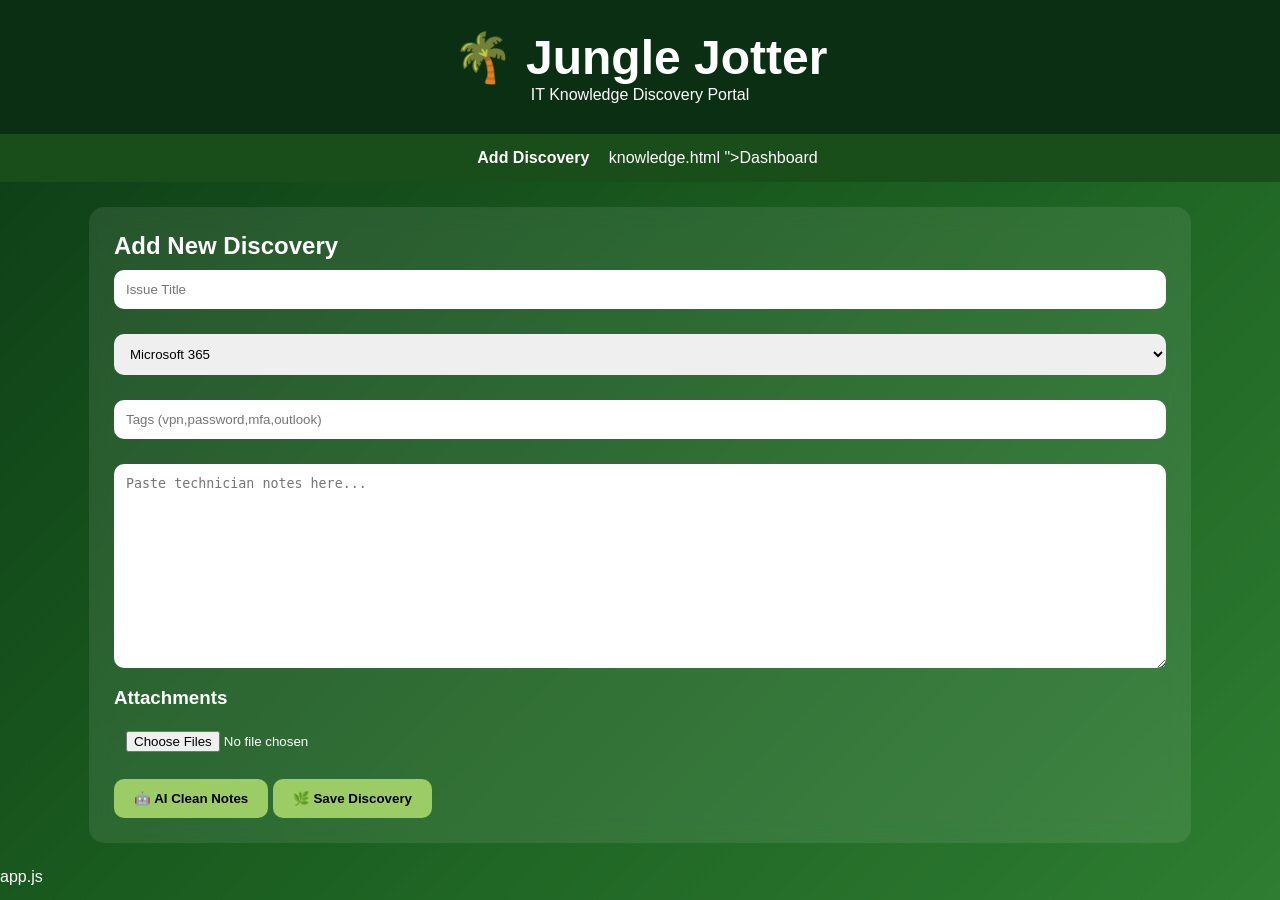
==== index.html @ ac19b365 "Refactor index.html for improved structure and clarity" ====
<!DOCTYPE html>
<html lang="en">
<head>
<meta charset="UTF-8">
<meta name="viewport" content="width=device-width, initial-scale=1.0">

<title>Jungle Jotter</title>

<link rel="stylesheet" href="styles.css">
</head>

<body>

<header>
    <h1>🌴 Jungle Jotter</h1>
    <p>IT Knowledge Discovery Portal</p>
</header>

<nav>
    <a href="index.html">Add Discovery</a>
    knowledge.html
    ">Dashboard</a>
</nav>

<div class="container">

    <div class="card">

        <h2>Add New Discovery</h2>

        <input
            id="title"
            type="text"
            placeholder="Issue Title">

        <select id="category">

            <option value="Microsoft 365">Microsoft 365</option>
            <option value="Outlook">Outlook</option>
            <option value="Teams">Microsoft Teams</option>
            <option value="OneDrive">OneDrive</option>
            <option value="SharePoint">SharePoint</option>
            <option value="Active Directory">Active Directory</option>
            <option value="Azure">Azure</option>
            <option value="VPN">VPN</option>
            <option value="Printer">Printer</option>
            <option value="Network">Network</option>
            <option value="Security">Security</option>
            <option value="Hardware">Hardware</option>
            <option value="Software">Software</option>
            <option value="Other">Other</option>

        </select>

        <input
            id="tags"
            type="text"
            placeholder="Tags (vpn,password,mfa,outlook)">

        <textarea
            id="notes"
            rows="12"
            placeholder="Paste technician notes here..."></textarea>

        <h3>Attachments</h3>

        <input
            type="file"
            id="files"
            multiple
            accept=".pdf,.doc,.docx,.txt,.xlsx,.one,.png,.jpg,.jpeg">

        <div class="button-row">

            <button onclick="cleanNotes()">
                🤖 AI Clean Notes
            </button>

            <button onclick="saveDiscovery()">
                🌿 Save Discovery
            </button>

        </div>

        <div id="aiOutput"></div>

    </div>

</div>

app.js

</body>
</html>
---- styles.css ----
*{
margin:0;
padding:0;
box-sizing:border-box;
}

body{

font-family:Segoe UI,sans-serif;

background:
linear-gradient(
135deg,
#0d3b16,
#1b5e20,
#2e7d32
);

color:white;
min-height:100vh;
}

header{

text-align:center;
padding:30px;
background:#0b2f12;
box-shadow:0 0 15px black;
}

header h1{
font-size:3rem;
}

nav{

text-align:center;
padding:15px;
background:#194d19;
}

nav a{

color:white;
text-decoration:none;
margin:15px;
font-weight:bold;
}

nav a:hover{
color:#c7ff9e;
}

.container{

width:90%;
max-width:1200px;
margin:auto;
padding:25px;
}

.card{

background:rgba(255,255,255,.09);

padding:25px;

border-radius:15px;

backdrop-filter:blur(10px);
}

input,
select,
textarea{

width:100%;

padding:12px;

margin-top:10px;
margin-bottom:15px;

border:none;
border-radius:10px;
}

button{

background:#9ccc65;

border:none;
padding:12px 20px;

border-radius:10px;

cursor:pointer;
font-weight:bold;
}

button:hover{
transform:scale(1.03);
}

.buttons{

display:flex;
gap:10px;
}

.discovery{

margin-top:15px;

padding:15px;

border-left:5px solid #9ccc65;

background:rgba(255,255,255,.08);

border-radius:10px;
}

.ai-card{

margin-top:20px;

background:#14361b;

padding:20px;
border-radius:10px;
}

.dashboard-grid{

display:grid;
grid-template-columns:
repeat(auto-fit,minmax(250px,1fr));

gap:20px;
}

.stat-card{

background:rgba(255,255,255,.1);

padding:25px;

border-radius:15px;

text-align:center;
}
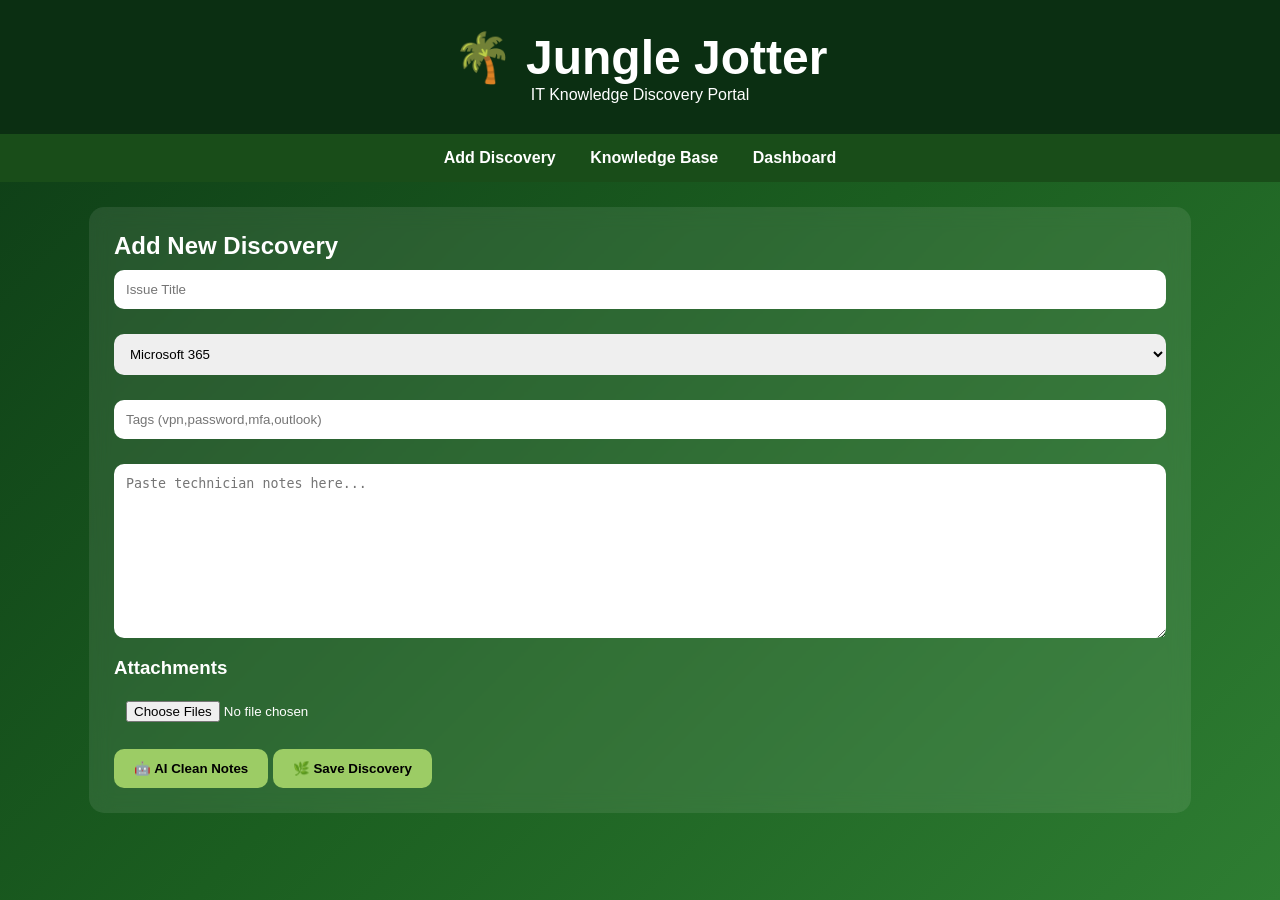
==== commit bdb99f96: "Update index.html" ====
--- a/index.html
+++ b/index.html
@@ -1,14 +1,11 @@
 <!DOCTYPE html>
 <html lang="en">
 <head>
-<meta charset="UTF-8">
-<meta name="viewport" content="width=device-width, initial-scale=1.0">
-
-<title>Jungle Jotter</title>
-
-<link rel="stylesheet" href="styles.css">
+    <meta charset="UTF-8">
+    <meta name="viewport" content="width=device-width, initial-scale=1.0">
+    <title>Jungle Jotter - Add Discovery</title>
+    <link rel="stylesheet" href="styles.css">
 </head>
-
 <body>
 
 <header>
@@ -18,8 +15,8 @@
 
 <nav>
     <a href="index.html">Add Discovery</a>
-    knowledge.html
-    ">Dashboard</a>
+    <a href="knowledge.html">Knowledge Base</a>
+    <a href="dashboard.html">Dashboard</a>
 </nav>
 
 <div class="container">
@@ -28,38 +25,29 @@
 
         <h2>Add New Discovery</h2>
 
-        <input
-            id="title"
-            type="text"
-            placeholder="Issue Title">
+        <input id="title" type="text" placeholder="Issue Title">
 
         <select id="category">
-
-            <option value="Microsoft 365">Microsoft 365</option>
-            <option value="Outlook">Outlook</option>
-            <option value="Teams">Microsoft Teams</option>
-            <option value="OneDrive">OneDrive</option>
-            <option value="SharePoint">SharePoint</option>
-            <option value="Active Directory">Active Directory</option>
-            <option value="Azure">Azure</option>
-            <option value="VPN">VPN</option>
-            <option value="Printer">Printer</option>
-            <option value="Network">Network</option>
-            <option value="Security">Security</option>
-            <option value="Hardware">Hardware</option>
-            <option value="Software">Software</option>
-            <option value="Other">Other</option>
-
+            <option>Microsoft 365</option>
+            <option>Outlook</option>
+            <option>Teams</option>
+            <option>OneDrive</option>
+            <option>SharePoint</option>
+            <option>Active Directory</option>
+            <option>VPN</option>
+            <option>Printer</option>
+            <option>Network</option>
+            <option>Security</option>
+            <option>Hardware</option>
+            <option>Software</option>
+            <option>Other</option>
         </select>
 
-        <input
-            id="tags"
-            type="text"
-            placeholder="Tags (vpn,password,mfa,outlook)">
+        <input id="tags" type="text" placeholder="Tags (vpn,password,mfa,outlook)">
 
         <textarea
             id="notes"
-            rows="12"
+            rows="10"
             placeholder="Paste technician notes here..."></textarea>
 
         <h3>Attachments</h3>
@@ -71,7 +59,6 @@
             accept=".pdf,.doc,.docx,.txt,.xlsx,.one,.png,.jpg,.jpeg">
 
         <div class="button-row">
-
             <button onclick="cleanNotes()">
                 🤖 AI Clean Notes
             </button>
@@ -79,7 +66,6 @@
             <button onclick="saveDiscovery()">
                 🌿 Save Discovery
             </button>
-
         </div>
 
         <div id="aiOutput"></div>
@@ -88,7 +74,7 @@
 
 </div>
 
-app.js
+<script src="app.js"></script>
 
 </body>
 </html>
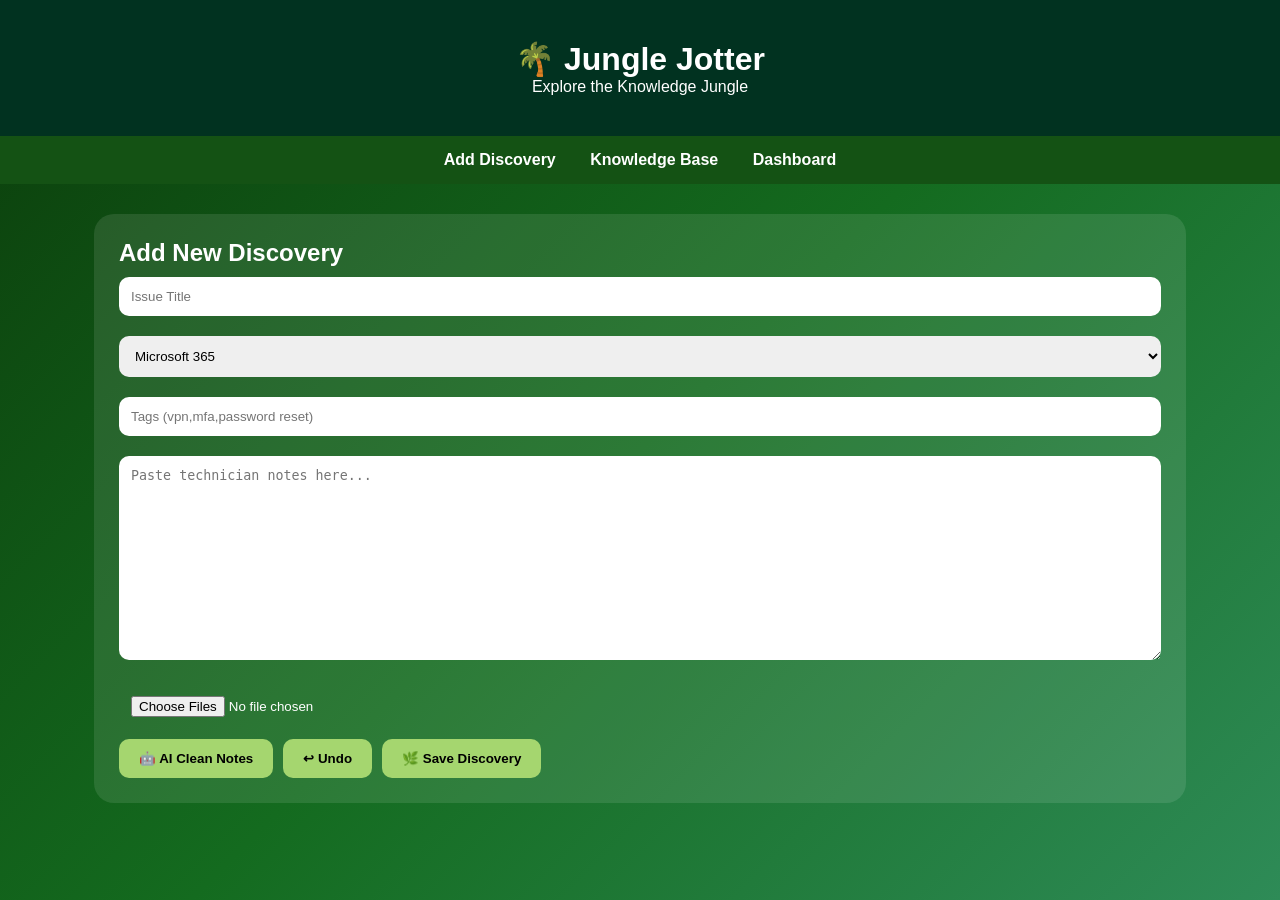
==== commit 6f8dca01: "Update index.html" ====
--- a/index.html
+++ b/index.html
@@ -1,18 +1,18 @@
 <!DOCTYPE html>
 <html lang="en">
 <head>
-    <meta charset="UTF-8">
-    <meta name="viewport" content="width=device-width, initial-scale=1.0">
-    <title>Jungle Jotter - Add Discovery</title>
-    <link rel="stylesheet" href="styles.css">
+<meta charset="UTF-8">
+<meta name="viewport" content="width=device-width, initial-scale=1.0">
+<title>Jungle Jotter</title>
+<link rel="stylesheet" href="styles.css">
 </head>
+
 <body>
 
 <header>
     <h1>🌴 Jungle Jotter</h1>
-    <p>IT Knowledge Discovery Portal</p>
+    <p>Explore the Knowledge Jungle</p>
 </header>
-
 <nav>
     <a href="index.html">Add Discovery</a>
     <a href="knowledge.html">Knowledge Base</a>
@@ -25,7 +25,7 @@
 
         <h2>Add New Discovery</h2>
 
-        <input id="title" type="text" placeholder="Issue Title">
+        <input id="title" placeholder="Issue Title">
 
         <select id="category">
             <option>Microsoft 365</option>
@@ -35,40 +35,41 @@
             <option>SharePoint</option>
             <option>Active Directory</option>
             <option>VPN</option>
+            <option>Network</option>
             <option>Printer</option>
-            <option>Network</option>
             <option>Security</option>
             <option>Hardware</option>
             <option>Software</option>
             <option>Other</option>
         </select>
 
-        <input id="tags" type="text" placeholder="Tags (vpn,password,mfa,outlook)">
+        <input id="tags" placeholder="Tags (vpn,mfa,password reset)">
 
         <textarea
             id="notes"
-            rows="10"
+            rows="12"
             placeholder="Paste technician notes here..."></textarea>
-
-        <h3>Attachments</h3>
 
         <input
             type="file"
             id="files"
-            multiple
-            accept=".pdf,.doc,.docx,.txt,.xlsx,.one,.png,.jpg,.jpeg">
+            multiple>
 
         <div class="button-row">
+
             <button onclick="cleanNotes()">
                 🤖 AI Clean Notes
+            </button>
+
+            <button onclick="undoCleanNotes()">
+                ↩ Undo
             </button>
 
             <button onclick="saveDiscovery()">
                 🌿 Save Discovery
             </button>
+
         </div>
-
-        <div id="aiOutput"></div>
 
     </div>
 
--- a/styles.css
+++ b/styles.css
@@ -1,152 +1,110 @@
 *{
-margin:0;
-padding:0;
-box-sizing:border-box;
+    margin:0;
+    padding:0;
+    box-sizing:border-box;
 }
 
 body{
-
-font-family:Segoe UI,sans-serif;
-
-background:
-linear-gradient(
-135deg,
-#0d3b16,
-#1b5e20,
-#2e7d32
-);
-
-color:white;
-min-height:100vh;
+    font-family:Segoe UI,sans-serif;
+    background:linear-gradient(
+        135deg,
+        #0b3d0b,
+        #146b1f,
+        #2e8b57
+    );
+    color:white;
+    min-height:100vh;
 }
 
 header{
-
-text-align:center;
-padding:30px;
-background:#0b2f12;
-box-shadow:0 0 15px black;
-}
-
-header h1{
-font-size:3rem;
+    text-align:center;
+    padding:40px;
+    background:#013220;
 }
 
 nav{
-
-text-align:center;
-padding:15px;
-background:#194d19;
+    background:#145214;
+    text-align:center;
+    padding:15px;
 }
 
 nav a{
-
-color:white;
-text-decoration:none;
-margin:15px;
-font-weight:bold;
+    color:white;
+    text-decoration:none;
+    margin:0 15px;
+    font-weight:bold;
 }
 
 nav a:hover{
-color:#c7ff9e;
+    color:#b9ff9f;
 }
 
 .container{
-
-width:90%;
-max-width:1200px;
-margin:auto;
-padding:25px;
+    width:90%;
+    max-width:1200px;
+    margin:auto;
+    padding:30px;
 }
 
 .card{
-
-background:rgba(255,255,255,.09);
-
-padding:25px;
-
-border-radius:15px;
-
-backdrop-filter:blur(10px);
+    background:rgba(255,255,255,.1);
+    padding:25px;
+    border-radius:20px;
 }
 
 input,
 select,
 textarea{
+    width:100%;
+    padding:12px;
+    margin:10px 0;
+    border:none;
+    border-radius:10px;
+}
 
-width:100%;
-
-padding:12px;
-
-margin-top:10px;
-margin-bottom:15px;
-
-border:none;
-border-radius:10px;
+.button-row{
+    display:flex;
+    gap:10px;
+    flex-wrap:wrap;
 }
 
 button{
-
-background:#9ccc65;
-
-border:none;
-padding:12px 20px;
-
-border-radius:10px;
-
-cursor:pointer;
-font-weight:bold;
+    background:#a5d66f;
+    border:none;
+    padding:12px 20px;
+    border-radius:10px;
+    cursor:pointer;
+    font-weight:bold;
 }
 
 button:hover{
-transform:scale(1.03);
+    background:#c9ff89;
 }
 
-.buttons{
-
-display:flex;
-gap:10px;
+.ai-card{
+    margin-top:20px;
+    background:#163816;
+    padding:20px;
+    border-radius:10px;
 }
 
 .discovery{
-
-margin-top:15px;
-
-padding:15px;
-
-border-left:5px solid #9ccc65;
-
-background:rgba(255,255,255,.08);
-
-border-radius:10px;
-}
-
-.ai-card{
-
-margin-top:20px;
-
-background:#14361b;
-
-padding:20px;
-border-radius:10px;
+    margin-top:20px;
+    background:rgba(255,255,255,.1);
+    border-left:5px solid #a5d66f;
+    padding:20px;
+    border-radius:10px;
 }
 
 .dashboard-grid{
-
-display:grid;
-grid-template-columns:
-repeat(auto-fit,minmax(250px,1fr));
-
-gap:20px;
+    display:grid;
+    grid-template-columns:repeat(auto-fit,minmax(250px,1fr));
+    gap:20px;
 }
 
 .stat-card{
-
-background:rgba(255,255,255,.1);
-
-padding:25px;
-
-border-radius:15px;
-
-text-align:center;
+    background:rgba(255,255,255,.1);
+    padding:25px;
+    border-radius:15px;
+    text-align:center;
 }
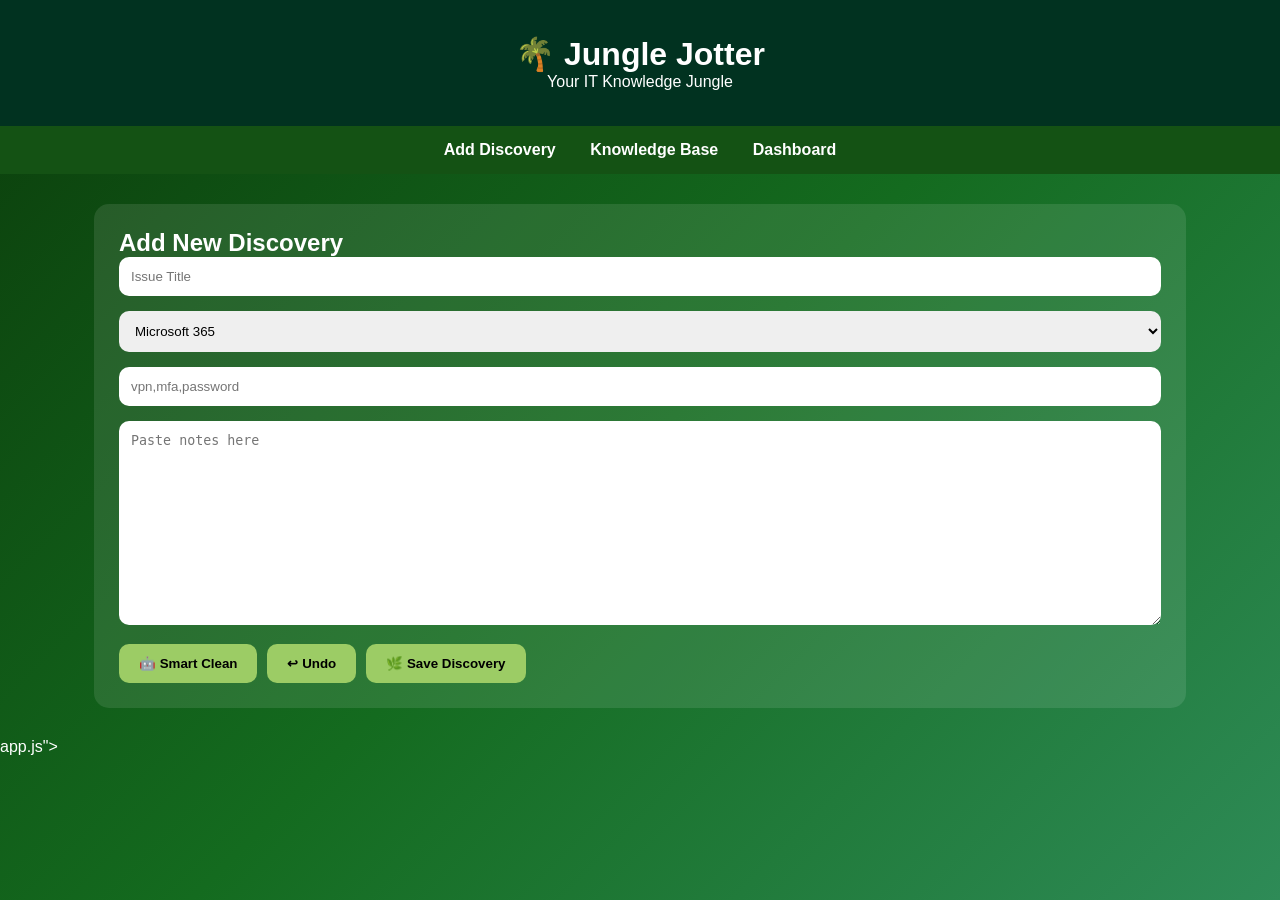
==== commit 3947dab3: "Update index.html" ====
--- a/index.html
+++ b/index.html
@@ -1,81 +1,96 @@
 <!DOCTYPE html>
-<html lang="en">
+<html>
+
 <head>
+
 <meta charset="UTF-8">
-<meta name="viewport" content="width=device-width, initial-scale=1.0">
+
 <title>Jungle Jotter</title>
-<link rel="stylesheet" href="styles.css">
+
+<link rel="stylesheet"
+href="styles.css">
+
 </head>
 
 <body>
 
 <header>
-    <h1>🌴 Jungle Jotter</h1>
-    <p>Explore the Knowledge Jungle</p>
+
+<h1>🌴 Jungle Jotter</h1>
+
+<p>Your IT Knowledge Jungle</p>
+
 </header>
+
 <nav>
-    <a href="index.html">Add Discovery</a>
-    <a href="knowledge.html">Knowledge Base</a>
-    <a href="dashboard.html">Dashboard</a>
+
+<a href="index.html">Add Discovery</a>
+
+<a href="knowledge.html">Knowledge Base</a>
+
+<a href="dashboard.html">Dashboard</a>
+
 </nav>
 
 <div class="container">
 
-    <div class="card">
+<div class="card">
 
-        <h2>Add New Discovery</h2>
+<h2>Add New Discovery</h2>
 
-        <input id="title" placeholder="Issue Title">
+<input
+id="title"
+placeholder="Issue Title">
 
-        <select id="category">
-            <option>Microsoft 365</option>
-            <option>Outlook</option>
-            <option>Teams</option>
-            <option>OneDrive</option>
-            <option>SharePoint</option>
-            <option>Active Directory</option>
-            <option>VPN</option>
-            <option>Network</option>
-            <option>Printer</option>
-            <option>Security</option>
-            <option>Hardware</option>
-            <option>Software</option>
-            <option>Other</option>
-        </select>
+<select id="category">
 
-        <input id="tags" placeholder="Tags (vpn,mfa,password reset)">
+<option>Microsoft 365</option>
+<option>Outlook</option>
+<option>Teams</option>
+<option>OneDrive</option>
+<option>SharePoint</option>
+<option>Active Directory</option>
+<option>VPN</option>
+<option>Network</option>
+<option>Printer</option>
+<option>Security</option>
+<option>Hardware</option>
+<option>Software</option>
+<option>Other</option>
 
-        <textarea
-            id="notes"
-            rows="12"
-            placeholder="Paste technician notes here..."></textarea>
+</select>
 
-        <input
-            type="file"
-            id="files"
-            multiple>
+<input
+id="tags"
+placeholder="vpn,mfa,password">
 
-        <div class="button-row">
+<textarea
+id="notes"
+rows="12"
+placeholder="Paste notes here"></textarea>
 
-            <button onclick="cleanNotes()">
-                🤖 AI Clean Notes
-            </button>
+<div class="button-row">
 
-            <button onclick="undoCleanNotes()">
-                ↩ Undo
-            </button>
+<button onclick="cleanNotes()">
+🤖 Smart Clean
+</button>
 
-            <button onclick="saveDiscovery()">
-                🌿 Save Discovery
-            </button>
+<button onclick="undoCleanNotes()">
+↩ Undo
+</button>
 
-        </div>
-
-    </div>
+<button onclick="saveDiscovery()">
+🌿 Save Discovery
+</button>
 
 </div>
 
-<script src="app.js"></script>
+</div>
+
+</div>
+
+app.js"></script>
 
 </body>
+
 </html>
--- a/styles.css
+++ b/styles.css
@@ -1,110 +1,115 @@
 *{
-    margin:0;
-    padding:0;
-    box-sizing:border-box;
+margin:0;
+padding:0;
+box-sizing:border-box;
 }
 
 body{
-    font-family:Segoe UI,sans-serif;
-    background:linear-gradient(
-        135deg,
-        #0b3d0b,
-        #146b1f,
-        #2e8b57
-    );
-    color:white;
-    min-height:100vh;
+font-family:Segoe UI,sans-serif;
+
+background:
+linear-gradient(
+135deg,
+#0b3d0b,
+#146b1f,
+#2e8b57
+);
+
+color:white;
+min-height:100vh;
 }
 
 header{
-    text-align:center;
-    padding:40px;
-    background:#013220;
+text-align:center;
+padding:35px;
+background:#013220;
 }
 
 nav{
-    background:#145214;
-    text-align:center;
-    padding:15px;
+background:#145214;
+padding:15px;
+text-align:center;
 }
 
 nav a{
-    color:white;
-    text-decoration:none;
-    margin:0 15px;
-    font-weight:bold;
+color:white;
+text-decoration:none;
+margin:15px;
+font-weight:bold;
 }
 
 nav a:hover{
-    color:#b9ff9f;
+color:#c4ff90;
 }
 
 .container{
-    width:90%;
-    max-width:1200px;
-    margin:auto;
-    padding:30px;
+width:90%;
+max-width:1200px;
+margin:auto;
+padding:30px;
 }
 
 .card{
-    background:rgba(255,255,255,.1);
-    padding:25px;
-    border-radius:20px;
+background:rgba(255,255,255,.1);
+padding:25px;
+border-radius:15px;
 }
 
 input,
 select,
 textarea{
-    width:100%;
-    padding:12px;
-    margin:10px 0;
-    border:none;
-    border-radius:10px;
+width:100%;
+padding:12px;
+margin-bottom:15px;
+border:none;
+border-radius:10px;
 }
 
 .button-row{
-    display:flex;
-    gap:10px;
-    flex-wrap:wrap;
+display:flex;
+gap:10px;
+flex-wrap:wrap;
 }
 
 button{
-    background:#a5d66f;
-    border:none;
-    padding:12px 20px;
-    border-radius:10px;
-    cursor:pointer;
-    font-weight:bold;
+background:#9ccc65;
+border:none;
+padding:12px 20px;
+border-radius:10px;
+font-weight:bold;
+cursor:pointer;
 }
 
 button:hover{
-    background:#c9ff89;
-}
-
-.ai-card{
-    margin-top:20px;
-    background:#163816;
-    padding:20px;
-    border-radius:10px;
+background:#bcf57d;
 }
 
 .discovery{
-    margin-top:20px;
-    background:rgba(255,255,255,.1);
-    border-left:5px solid #a5d66f;
-    padding:20px;
-    border-radius:10px;
+margin-top:15px;
+padding:20px;
+background:rgba(255,255,255,.1);
+border-left:5px solid #9ccc65;
+border-radius:10px;
+}
+
+.ticket-details{
+display:none;
+margin-top:15px;
+padding:15px;
+background:#133813;
+border-radius:10px;
 }
 
 .dashboard-grid{
-    display:grid;
-    grid-template-columns:repeat(auto-fit,minmax(250px,1fr));
-    gap:20px;
+display:grid;
+grid-template-columns:
+repeat(auto-fit,minmax(250px,1fr));
+gap:20px;
 }
 
 .stat-card{
-    background:rgba(255,255,255,.1);
-    padding:25px;
-    border-radius:15px;
-    text-align:center;
+background:rgba(255,255,255,.1);
+padding:25px;
+border-radius:15px;
+text-align:center;
 }
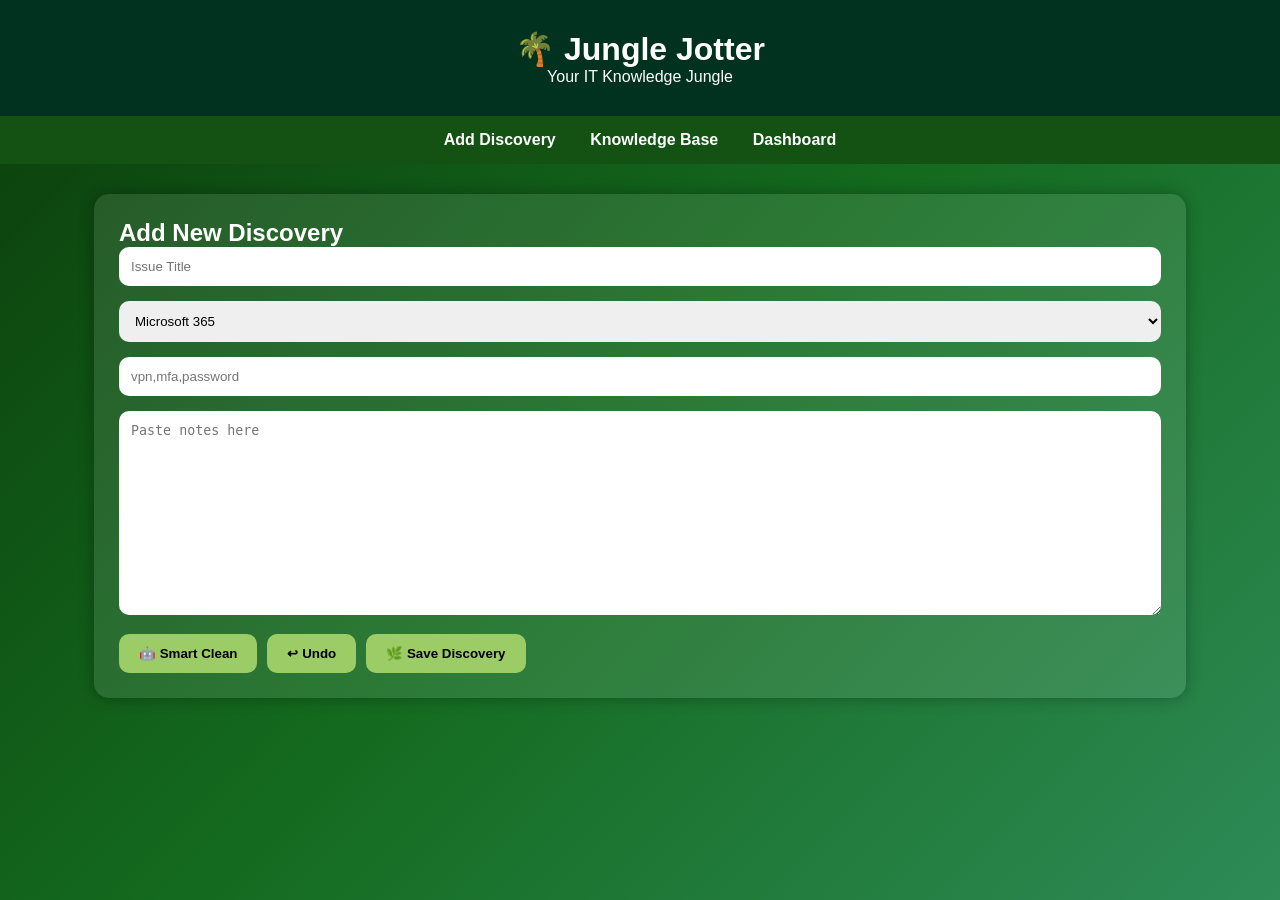
==== commit ceedfa0c: "Update index.html" ====
--- a/index.html
+++ b/index.html
@@ -1,35 +1,22 @@
 <!DOCTYPE html>
 <html>
-
 <head>
-
 <meta charset="UTF-8">
-
 <title>Jungle Jotter</title>
-
-<link rel="stylesheet"
-href="styles.css">
-
+<link rel="stylesheet" href="styles.css">
 </head>
 
 <body>
 
 <header>
-
 <h1>🌴 Jungle Jotter</h1>
-
 <p>Your IT Knowledge Jungle</p>
-
 </header>
 
 <nav>
-
 <a href="index.html">Add Discovery</a>
-
 <a href="knowledge.html">Knowledge Base</a>
-
 <a href="dashboard.html">Dashboard</a>
-
 </nav>
 
 <div class="container">
@@ -38,12 +25,9 @@
 
 <h2>Add New Discovery</h2>
 
-<input
-id="title"
-placeholder="Issue Title">
+<input id="title" placeholder="Issue Title">
 
 <select id="category">
-
 <option>Microsoft 365</option>
 <option>Outlook</option>
 <option>Teams</option>
@@ -57,12 +41,9 @@
 <option>Hardware</option>
 <option>Software</option>
 <option>Other</option>
-
 </select>
 
-<input
-id="tags"
-placeholder="vpn,mfa,password">
+<input id="tags" placeholder="vpn,mfa,password">
 
 <textarea
 id="notes"
@@ -89,8 +70,7 @@
 
 </div>
 
-app.js"></script>
+<script src="app.js"></script>
 
 </body>
-
 </html>
--- a/styles.css
+++ b/styles.css
@@ -6,23 +6,20 @@
 
 body{
 font-family:Segoe UI,sans-serif;
-
-background:
-linear-gradient(
+background:linear-gradient(
 135deg,
 #0b3d0b,
 #146b1f,
 #2e8b57
 );
-
 color:white;
 min-height:100vh;
 }
 
 header{
+background:#013220;
+padding:30px;
 text-align:center;
-padding:35px;
-background:#013220;
 }
 
 nav{
@@ -53,6 +50,7 @@
 background:rgba(255,255,255,.1);
 padding:25px;
 border-radius:15px;
+box-shadow:0 0 15px rgba(0,0,0,.3);
 }
 
 input,
@@ -60,9 +58,9 @@
 textarea{
 width:100%;
 padding:12px;
-margin-bottom:15px;
 border:none;
 border-radius:10px;
+margin-bottom:15px;
 }
 
 .button-row{
@@ -76,8 +74,8 @@
 border:none;
 padding:12px 20px;
 border-radius:10px;
+cursor:pointer;
 font-weight:bold;
-cursor:pointer;
 }
 
 button:hover{
@@ -85,19 +83,21 @@
 }
 
 .discovery{
-margin-top:15px;
+margin-top:20px;
 padding:20px;
 background:rgba(255,255,255,.1);
 border-left:5px solid #9ccc65;
 border-radius:10px;
 }
 
-.ticket-details{
-display:none;
-margin-top:15px;
-padding:15px;
-background:#133813;
-border-radius:10px;
+.discovery h2{
+margin-bottom:10px;
+color:#c4ff90;
+}
+
+.discovery button{
+margin-right:10px;
+margin-top:10px;
 }
 
 .dashboard-grid{
@@ -113,3 +113,16 @@
 border-radius:15px;
 text-align:center;
 }
+
+.stat-card h2{
+font-size:2rem;
+}
+
+pre{
+white-space:pre-wrap;
+line-height:1.5;
+}
+
+hr{
+margin:20px 0;
+}
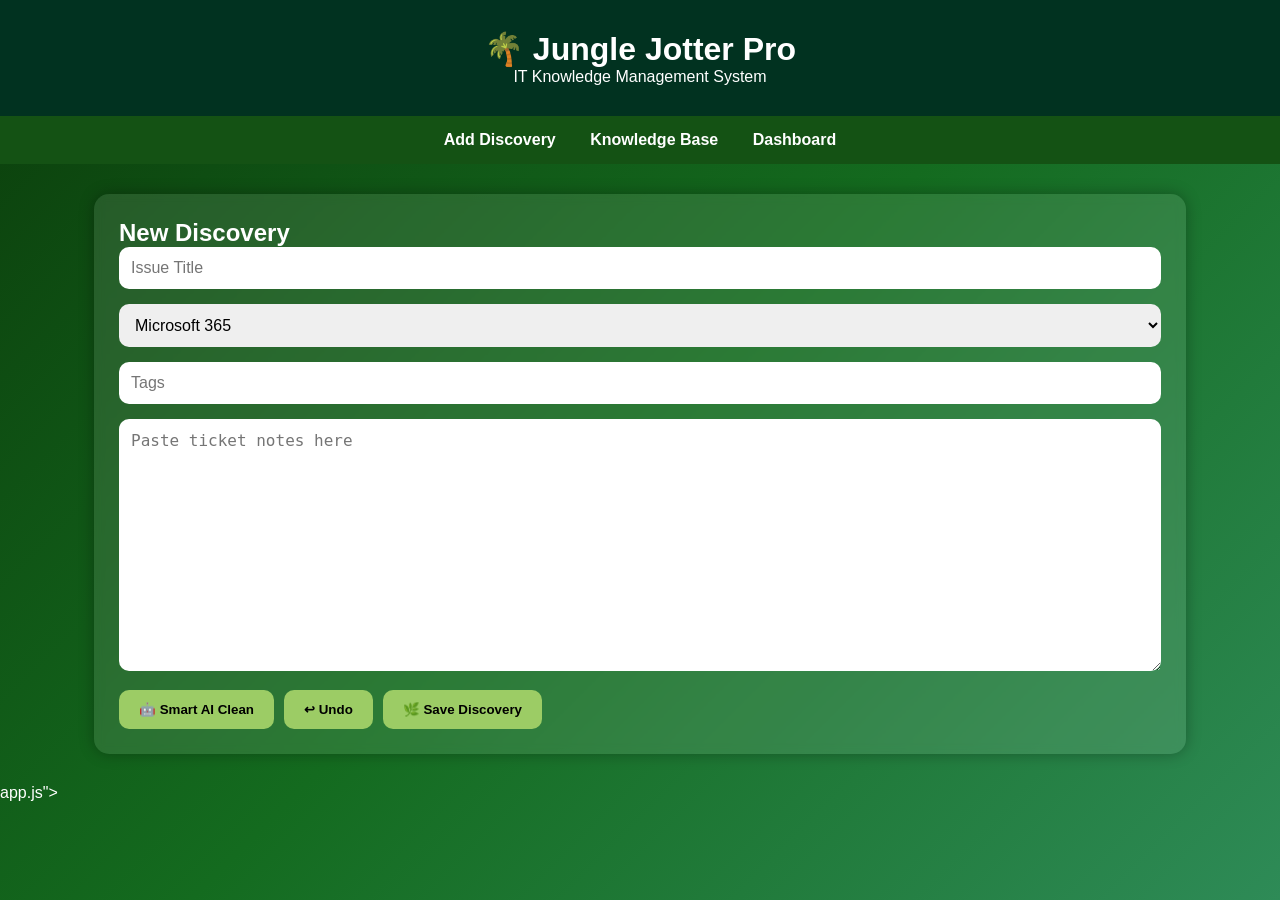
==== commit 81d94f04: "Update index.html for Jungle Jotter Pro" ====
--- a/index.html
+++ b/index.html
@@ -1,76 +1,111 @@
 <!DOCTYPE html>
-<html>
+<html lang="en">
+
 <head>
-<meta charset="UTF-8">
-<title>Jungle Jotter</title>
-<link rel="stylesheet" href="styles.css">
+
+    <meta charset="UTF-8">
+
+    <meta
+        name="viewport"
+        content="width=device-width, initial-scale=1.0">
+
+    <title>Jungle Jotter Pro</title>
+
+    <link
+        rel="stylesheet"
+        href="styles.css">
+
 </head>
 
 <body>
 
-<header>
-<h1>🌴 Jungle Jotter</h1>
-<p>Your IT Knowledge Jungle</p>
-</header>
+    <header>
 
-<nav>
-<a href="index.html">Add Discovery</a>
-<a href="knowledge.html">Knowledge Base</a>
-<a href="dashboard.html">Dashboard</a>
-</nav>
+        <h1>🌴 Jungle Jotter Pro</h1>
 
-<div class="container">
+        <p>
+            IT Knowledge Management System
+        </p>
 
-<div class="card">
+    </header>
 
-<h2>Add New Discovery</h2>
+    <nav>
 
-<input id="title" placeholder="Issue Title">
+        <a href="index.html">
+            Add Discovery
+        </a>
 
-<select id="category">
-<option>Microsoft 365</option>
-<option>Outlook</option>
-<option>Teams</option>
-<option>OneDrive</option>
-<option>SharePoint</option>
-<option>Active Directory</option>
-<option>VPN</option>
-<option>Network</option>
-<option>Printer</option>
-<option>Security</option>
-<option>Hardware</option>
-<option>Software</option>
-<option>Other</option>
-</select>
+        <a href="knowledge.html">
+            Knowledge Base
+        </a>
 
-<input id="tags" placeholder="vpn,mfa,password">
+        <a href="dashboard.html">
+            Dashboard
+        </a>
 
-<textarea
-id="notes"
-rows="12"
-placeholder="Paste notes here"></textarea>
+    </nav>
 
-<div class="button-row">
+    <div class="container">
 
-<button onclick="cleanNotes()">
-🤖 Smart Clean
-</button>
+        <div class="card">
 
-<button onclick="undoCleanNotes()">
-↩ Undo
-</button>
+            <h2>
+                New Discovery
+            </h2>
 
-<button onclick="saveDiscovery()">
-🌿 Save Discovery
-</button>
+            <input
+                id="title"
+                placeholder="Issue Title">
 
-</div>
+            <select id="category">
 
-</div>
+                <option>Microsoft 365</option>
+                <option>Outlook</option>
+                <option>Teams</option>
+                <option>OneDrive</option>
+                <option>SharePoint</option>
+                <option>Active Directory</option>
+                <option>VPN</option>
+                <option>Network</option>
+                <option>Security</option>
+                <option>Printer</option>
+                <option>Hardware</option>
+                <option>Software</option>
+                <option>Other</option>
 
-</div>
+            </select>
 
-<script src="app.js"></script>
+            <input
+                id="tags"
+                placeholder="Tags">
+
+            <textarea
+                id="notes"
+                rows="12"
+                placeholder="Paste ticket notes here"></textarea>
+
+            <div class="button-row">
+
+                <button onclick="smartClean()">
+                    🤖 Smart AI Clean
+                </button>
+
+                <button onclick="undoSmartClean()">
+                    ↩ Undo
+                </button>
+
+                <button onclick="saveDiscovery()">
+                    🌿 Save Discovery
+                </button>
+
+            </div>
+
+        </div>
+
+    </div>
+
+    app.js"></script>
 
 </body>
+
 </html>
--- a/styles.css
+++ b/styles.css
@@ -50,6 +50,7 @@
 background:rgba(255,255,255,.1);
 padding:25px;
 border-radius:15px;
+backdrop-filter:blur(5px);
 box-shadow:0 0 15px rgba(0,0,0,.3);
 }
 
@@ -61,6 +62,7 @@
 border:none;
 border-radius:10px;
 margin-bottom:15px;
+font-size:1rem;
 }
 
 .button-row{
@@ -90,9 +92,10 @@
 border-radius:10px;
 }
 
-.discovery h2{
+.discovery h2,
+.discovery h3{
+color:#c4ff90;
 margin-bottom:10px;
-color:#c4ff90;
 }
 
 .discovery button{
@@ -116,13 +119,16 @@
 
 .stat-card h2{
 font-size:2rem;
+margin-bottom:10px;
 }
 
 pre{
 white-space:pre-wrap;
-line-height:1.5;
+line-height:1.6;
 }
 
 hr{
 margin:20px 0;
+border:none;
+border-top:1px solid rgba(255,255,255,.3);
 }
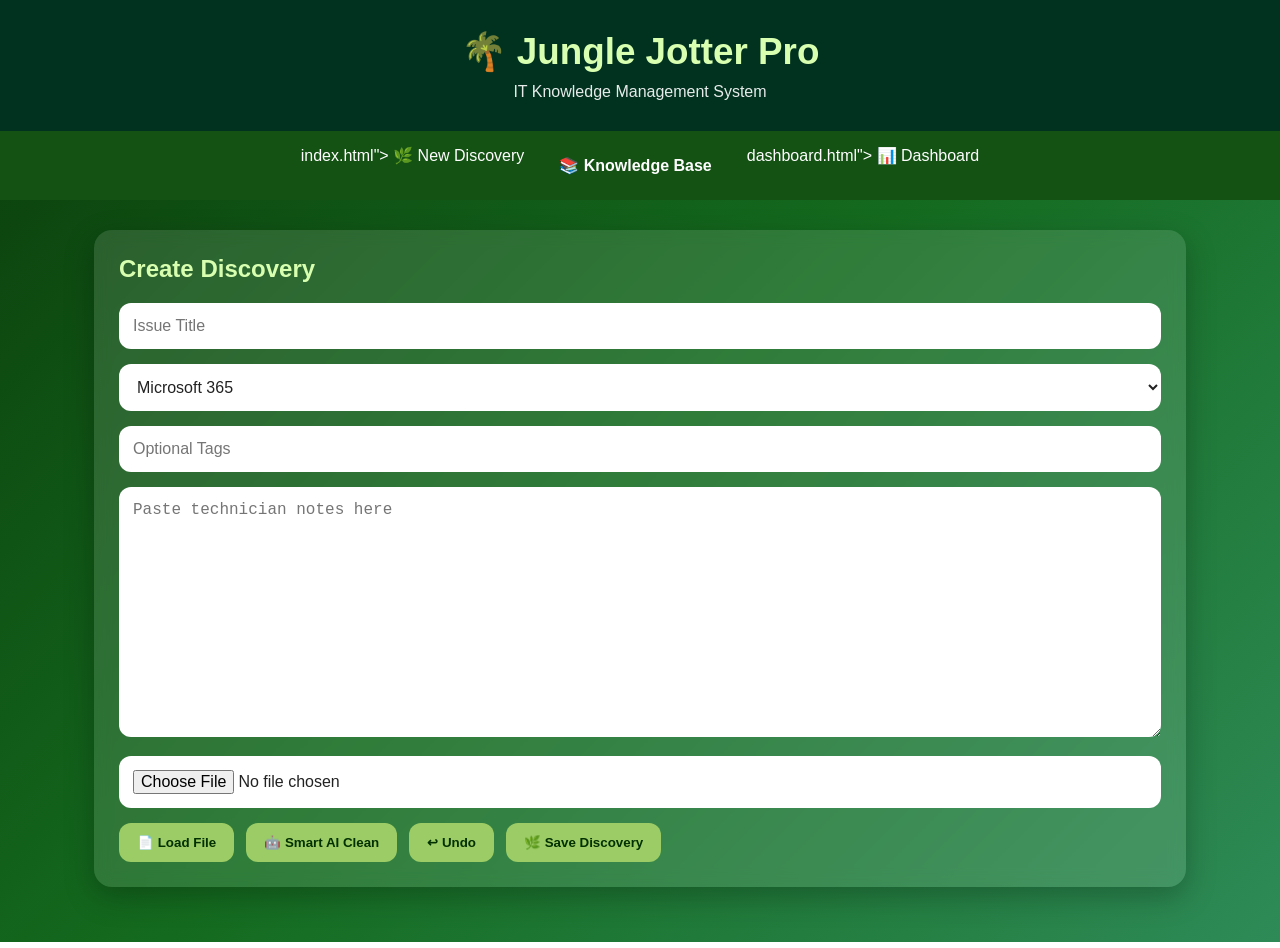
==== commit f62733c8: "Update index.html" ====
--- a/index.html
+++ b/index.html
@@ -3,108 +3,113 @@
 
 <head>
 
-    <meta charset="UTF-8">
+<meta charset="UTF-8">
 
-    <meta
-        name="viewport"
-        content="width=device-width, initial-scale=1.0">
+<meta
+name="viewport"
+content="width=device-width, initial-scale=1.0">
 
-    <title>Jungle Jotter Pro</title>
+<title>Jungle Jotter Pro</title>
 
-    <link
-        rel="stylesheet"
-        href="styles.css">
+<link
+rel="stylesheet"
+href="styles.css">
 
 </head>
 
 <body>
 
-    <header>
+<header>
 
-        <h1>🌴 Jungle Jotter Pro</h1>
+<h1>🌴 Jungle Jotter Pro</h1>
 
-        <p>
-            IT Knowledge Management System
-        </p>
+<p>IT Knowledge Management System</p>
 
-    </header>
+</header>
 
-    <nav>
+<nav>
 
-        <a href="index.html">
-            Add Discovery
-        </a>
+index.html">
+🌿 New Discovery
+</a>
 
-        <a href="knowledge.html">
-            Knowledge Base
-        </a>
+<a href="knowledge.html">
+📚 Knowledge Base
+</a>
 
-        <a href="dashboard.html">
-            Dashboard
-        </a>
+dashboard.html">
+📊 Dashboard
+</a>
 
-    </nav>
+</nav>
 
-    <div class="container">
+<div class="container">
 
-        <div class="card">
+<div class="card">
 
-            <h2>
-                New Discovery
-            </h2>
+<h2>Create Discovery</h2>
 
-            <input
-                id="title"
-                placeholder="Issue Title">
+<input
+id="title"
+placeholder="Issue Title">
 
-            <select id="category">
+<select id="category">
 
-                <option>Microsoft 365</option>
-                <option>Outlook</option>
-                <option>Teams</option>
-                <option>OneDrive</option>
-                <option>SharePoint</option>
-                <option>Active Directory</option>
-                <option>VPN</option>
-                <option>Network</option>
-                <option>Security</option>
-                <option>Printer</option>
-                <option>Hardware</option>
-                <option>Software</option>
-                <option>Other</option>
+<option>Microsoft 365</option>
+<option>Outlook</option>
+<option>Teams</option>
+<option>OneDrive</option>
+<option>SharePoint</option>
+<option>Active Directory</option>
+<option>VPN</option>
+<option>Network</option>
+<option>Printer</option>
+<option>Security</option>
+<option>Hardware</option>
+<option>Software</option>
+<option>Other</option>
 
-            </select>
+</select>
 
-            <input
-                id="tags"
-                placeholder="Tags">
+<input
+id="tags"
+placeholder="Optional Tags">
 
-            <textarea
-                id="notes"
-                rows="12"
-                placeholder="Paste ticket notes here"></textarea>
+<textarea
+id="notes"
+rows="12"
+placeholder="Paste technician notes here"></textarea>
 
-            <div class="button-row">
+<input
+type="file"
+id="ticketFile"
+accept=".txt">
 
-                <button onclick="smartClean()">
-                    🤖 Smart AI Clean
-                </button>
+<div class="button-row">
 
-                <button onclick="undoSmartClean()">
-                    ↩ Undo
-                </button>
+<button onclick="loadFile()">
+📄 Load File
+</button>
 
-                <button onclick="saveDiscovery()">
-                    🌿 Save Discovery
-                </button>
+<button onclick="smartClean()">
+🤖 Smart AI Clean
+</button>
 
-            </div>
+<button onclick="undoSmartClean()">
+↩ Undo
+</button>
 
-        </div>
+<button onclick="saveDiscovery()">
+🌿 Save Discovery
+</button>
 
-    </div>
+</div>
 
-    app.js"></script>
+</div>
+
+</div>
+
+<script src="app.js"></script>
 
 </body>
 
--- a/styles.css
+++ b/styles.css
@@ -1,134 +1,307 @@
+/* =================================
+   GLOBAL
+================================= */
+
 *{
-margin:0;
-padding:0;
-box-sizing:border-box;
+    margin:0;
+    padding:0;
+    box-sizing:border-box;
 }
 
 body{
-font-family:Segoe UI,sans-serif;
-background:linear-gradient(
-135deg,
-#0b3d0b,
-#146b1f,
-#2e8b57
-);
-color:white;
-min-height:100vh;
-}
+
+    font-family:
+        "Segoe UI",
+        Tahoma,
+        Geneva,
+        Verdana,
+        sans-serif;
+
+    background:
+        linear-gradient(
+            135deg,
+            #0b3d0b,
+            #146b1f,
+            #2e8b57
+        );
+
+    min-height:100vh;
+
+    color:white;
+}
+
+/* =================================
+   HEADER
+================================= */
 
 header{
-background:#013220;
-padding:30px;
-text-align:center;
-}
+
+    background:#013220;
+
+    text-align:center;
+
+    padding:30px;
+
+    box-shadow:
+        0 2px 10px
+        rgba(0,0,0,.3);
+}
+
+header h1{
+
+    font-size:2.3rem;
+
+    color:#d8ffb0;
+}
+
+header p{
+
+    margin-top:10px;
+
+    opacity:.9;
+}
+
+/* =================================
+   NAVIGATION
+================================= */
 
 nav{
-background:#145214;
-padding:15px;
-text-align:center;
+
+    background:#145214;
+
+    display:flex;
+
+    justify-content:center;
+
+    flex-wrap:wrap;
+
+    gap:20px;
+
+    padding:15px;
 }
 
 nav a{
-color:white;
-text-decoration:none;
-margin:15px;
-font-weight:bold;
+
+    color:white;
+
+    text-decoration:none;
+
+    font-weight:600;
+
+    padding:10px 15px;
+
+    border-radius:10px;
+
+    transition:.3s;
 }
 
 nav a:hover{
-color:#c4ff90;
-}
+
+    background:
+        rgba(255,255,255,.15);
+
+    color:#c4ff90;
+}
+
+/* =================================
+   CONTAINER
+================================= */
 
 .container{
-width:90%;
-max-width:1200px;
-margin:auto;
-padding:30px;
-}
+
+    width:90%;
+
+    max-width:1200px;
+
+    margin:auto;
+
+    padding:30px;
+}
+
+/* =================================
+   CARDS
+================================= */
 
 .card{
-background:rgba(255,255,255,.1);
-padding:25px;
-border-radius:15px;
-backdrop-filter:blur(5px);
-box-shadow:0 0 15px rgba(0,0,0,.3);
-}
+
+    background:
+        rgba(255,255,255,.12);
+
+    backdrop-filter:
+        blur(8px);
+
+    padding:25px;
+
+    border-radius:18px;
+
+    box-shadow:
+        0 10px 30px
+        rgba(0,0,0,.25);
+
+    margin-bottom:25px;
+}
+
+.card h2{
+
+    margin-bottom:20px;
+
+    color:#d8ffb0;
+}
+
+/* =================================
+   INPUTS
+================================= */
 
 input,
 select,
 textarea{
-width:100%;
-padding:12px;
-border:none;
-border-radius:10px;
-margin-bottom:15px;
-font-size:1rem;
-}
+
+    width:100%;
+
+    padding:14px;
+
+    border:none;
+
+    border-radius:12px;
+
+    margin-bottom:15px;
+
+    font-size:1rem;
+
+    outline:none;
+
+    background:white;
+
+    color:#222;
+}
+
+textarea{
+
+    resize:vertical;
+
+    min-height:250px;
+}
+
+/* =================================
+   BUTTONS
+================================= */
 
 .button-row{
-display:flex;
-gap:10px;
-flex-wrap:wrap;
+
+    display:flex;
+
+    flex-wrap:wrap;
+
+    gap:12px;
 }
 
 button{
-background:#9ccc65;
-border:none;
-padding:12px 20px;
-border-radius:10px;
-cursor:pointer;
-font-weight:bold;
+
+    background:#9ccc65;
+
+    color:#033000;
+
+    border:none;
+
+    border-radius:12px;
+
+    padding:12px 18px;
+
+    font-weight:700;
+
+    cursor:pointer;
+
+    transition:.3s;
 }
 
 button:hover{
-background:#bcf57d;
-}
+
+    background:#bcf57d;
+
+    transform:
+        translateY(-2px);
+}
+
+/* =================================
+   DISCOVERY CARD
+================================= */
 
 .discovery{
-margin-top:20px;
-padding:20px;
-background:rgba(255,255,255,.1);
-border-left:5px solid #9ccc65;
-border-radius:10px;
-}
-
-.discovery h2,
-.discovery h3{
-color:#c4ff90;
-margin-bottom:10px;
-}
-
-.discovery button{
-margin-right:10px;
-margin-top:10px;
-}
+
+    background:
+        rgba(255,255,255,.10);
+
+    backdrop-filter:
+        blur(8px);
+
+    border-left:
+        5px solid #bcf57d;
+
+    border-radius:14px;
+
+    padding:20px;
+
+    margin-top:20px;
+
+    box-shadow:
+        0 6px 20px
+        rgba(0,0,0,.2);
+}
+
+.discovery h2{
+
+    color:#d8ffb0;
+
+    margin-bottom:10px;
+}
+
+.discovery p{
+
+    margin:8px 0;
+}
+
+.discovery .button-row{
+
+    margin-top:15px;
+}
+
+/* =================================
+   DASHBOARD
+================================= */
 
 .dashboard-grid{
-display:grid;
-grid-template-columns:
-repeat(auto-fit,minmax(250px,1fr));
-gap:20px;
+
+    display:grid;
+
+    grid-template-columns:
+        repeat(
+            auto-fit,
+            minmax(250px,1fr)
+        );
+
+    gap:20px;
 }
 
 .stat-card{
-background:rgba(255,255,255,.1);
-padding:25px;
-border-radius:15px;
-text-align:center;
+
+    background:
+        rgba(255,255,255,.12);
+
+    backdrop-filter:
+        blur(7px);
+
+    padding:25px;
+
+    border-radius:18px;
+
+    text-align:center;
+
+    box-shadow:
+        0 6px 20px
+        rgba(0,0,0,.25);
 }
 
 .stat-card h2{
-font-size:2rem;
-margin-bottom:10px;
-}
-
-pre{
-white-space:pre-wrap;
-line-height:1.6;
-}
-
-hr{
-margin:20px 0;
-border:none;
-border-top:1px solid rgba(255,255,255,.3);
-}
+
+    font-size:2.4rem;
+
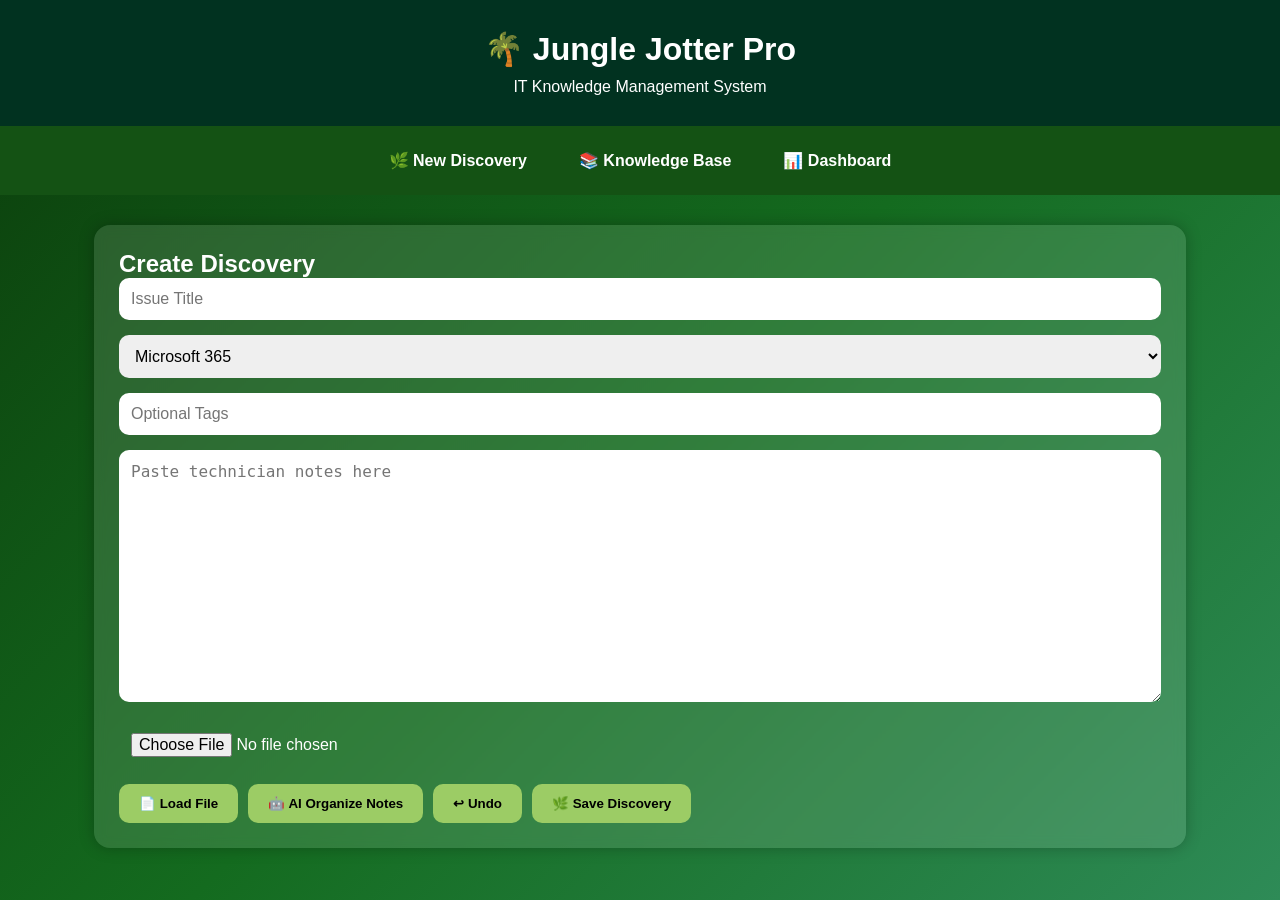
==== commit 5cf83684: "Update index.html" ====
--- a/index.html
+++ b/index.html
@@ -29,7 +29,7 @@
 
 <nav>
 
-index.html">
+<a href="index.html">
 🌿 New Discovery
 </a>
 
@@ -37,7 +37,7 @@
 📚 Knowledge Base
 </a>
 
-dashboard.html">
+<a href="dashboard.html">
 📊 Dashboard
 </a>
 
@@ -92,7 +92,7 @@
 </button>
 
 <button onclick="smartClean()">
-🤖 Smart AI Clean
+🤖 AI Organize Notes
 </button>
 
 <button onclick="undoSmartClean()">
@@ -107,6 +107,21 @@
 
 </div>
 
+<div
+class="card"
+id="aiSuggestionsCard"
+style="display:none;">
+
+<h2>
+🤖 AI Suggestions
+</h2>
+
+<div id="aiSuggestions">
+
+</div>
+
+</div>
+
 </div>
 
 <script src="app.js"></script>
--- a/styles.css
+++ b/styles.css
@@ -1,307 +1,376 @@
-/* =================================
-   GLOBAL
-================================= */
+/* =====================================
+   RESET
+===================================== */
 
 *{
-    margin:0;
-    padding:0;
-    box-sizing:border-box;
-}
+margin:0;
+padding:0;
+box-sizing:border-box;
+}
+
+/* =====================================
+   BODY
+===================================== */
 
 body{
 
-    font-family:
-        "Segoe UI",
-        Tahoma,
-        Geneva,
-        Verdana,
-        sans-serif;
-
-    background:
-        linear-gradient(
-            135deg,
-            #0b3d0b,
-            #146b1f,
-            #2e8b57
-        );
-
-    min-height:100vh;
-
-    color:white;
-}
-
-/* =================================
+font-family:
+"Segoe UI",
+Tahoma,
+sans-serif;
+
+background:
+linear-gradient(
+135deg,
+#0b3d0b,
+#146b1f,
+#2e8b57
+);
+
+color:white;
+
+min-height:100vh;
+}
+
+/* =====================================
    HEADER
-================================= */
+===================================== */
 
 header{
 
-    background:#013220;
-
-    text-align:center;
-
-    padding:30px;
-
-    box-shadow:
-        0 2px 10px
-        rgba(0,0,0,.3);
+background:#013220;
+
+padding:30px;
+
+text-align:center;
+
+box-shadow:
+0 3px 10px
+rgba(0,0,0,.3);
 }
 
 header h1{
 
-    font-size:2.3rem;
-
-    color:#d8ffb0;
-}
-
-header p{
-
-    margin-top:10px;
-
-    opacity:.9;
-}
-
-/* =================================
+font-size:2rem;
+
+margin-bottom:10px;
+}
+
+/* =====================================
    NAVIGATION
-================================= */
+===================================== */
 
 nav{
 
-    background:#145214;
-
-    display:flex;
-
-    justify-content:center;
-
-    flex-wrap:wrap;
-
-    gap:20px;
-
-    padding:15px;
+background:#145214;
+
+display:flex;
+
+justify-content:center;
+
+gap:20px;
+
+padding:15px;
+
+flex-wrap:wrap;
 }
 
 nav a{
 
-    color:white;
-
-    text-decoration:none;
-
-    font-weight:600;
-
-    padding:10px 15px;
-
-    border-radius:10px;
-
-    transition:.3s;
+color:white;
+
+text-decoration:none;
+
+font-weight:bold;
+
+padding:10px 16px;
+
+border-radius:10px;
+
+transition:.3s;
 }
 
 nav a:hover{
 
-    background:
-        rgba(255,255,255,.15);
-
-    color:#c4ff90;
-}
-
-/* =================================
+background:
+rgba(
+255,
+255,
+255,
+.15
+);
+
+color:#c4ff90;
+}
+
+/* =====================================
    CONTAINER
-================================= */
+===================================== */
 
 .container{
 
-    width:90%;
-
-    max-width:1200px;
-
-    margin:auto;
-
-    padding:30px;
-}
-
-/* =================================
+width:90%;
+
+max-width:1200px;
+
+margin:auto;
+
+padding:30px;
+}
+
+/* =====================================
    CARDS
-================================= */
+===================================== */
 
 .card{
 
-    background:
-        rgba(255,255,255,.12);
-
-    backdrop-filter:
-        blur(8px);
-
-    padding:25px;
-
-    border-radius:18px;
-
-    box-shadow:
-        0 10px 30px
-        rgba(0,0,0,.25);
-
-    margin-bottom:25px;
-}
-
-.card h2{
-
-    margin-bottom:20px;
-
-    color:#d8ffb0;
-}
-
-/* =================================
+background:
+rgba(
+255,
+255,
+255,
+0.12
+);
+
+padding:25px;
+
+border-radius:16px;
+
+backdrop-filter:
+blur(6px);
+
+box-shadow:
+0 0 15px
+rgba(
+0,
+0,
+0,
+.25
+);
+
+margin-bottom:20px;
+}
+
+/* =====================================
+   DISCOVERY
+===================================== */
+
+.discovery{
+
+background:
+rgba(
+255,
+255,
+255,
+.10
+);
+
+margin-top:20px;
+
+padding:20px;
+
+border-left:
+5px solid
+#c4ff90;
+
+border-radius:12px;
+}
+
+.discovery h2{
+
+color:#d8ffb0;
+
+margin-bottom:10px;
+}
+
+.discovery p{
+
+margin:8px 0;
+}
+
+/* =====================================
    INPUTS
-================================= */
+===================================== */
 
 input,
 select,
 textarea{
 
-    width:100%;
-
-    padding:14px;
-
-    border:none;
-
-    border-radius:12px;
-
-    margin-bottom:15px;
-
-    font-size:1rem;
-
-    outline:none;
-
-    background:white;
-
-    color:#222;
+width:100%;
+
+padding:12px;
+
+margin-bottom:15px;
+
+border:none;
+
+border-radius:10px;
+
+font-size:1rem;
 }
 
 textarea{
 
-    resize:vertical;
-
-    min-height:250px;
-}
-
-/* =================================
+resize:vertical;
+}
+
+/* =====================================
    BUTTONS
-================================= */
+===================================== */
 
 .button-row{
 
-    display:flex;
-
-    flex-wrap:wrap;
-
-    gap:12px;
+display:flex;
+
+gap:10px;
+
+flex-wrap:wrap;
 }
 
 button{
 
-    background:#9ccc65;
-
-    color:#033000;
-
-    border:none;
-
-    border-radius:12px;
-
-    padding:12px 18px;
-
-    font-weight:700;
-
-    cursor:pointer;
-
-    transition:.3s;
+background:#9ccc65;
+
+border:none;
+
+padding:12px 20px;
+
+border-radius:10px;
+
+font-weight:bold;
+
+cursor:pointer;
+
+transition:.3s;
 }
 
 button:hover{
 
-    background:#bcf57d;
-
-    transform:
-        translateY(-2px);
-}
-
-/* =================================
-   DISCOVERY CARD
-================================= */
-
-.discovery{
-
-    background:
-        rgba(255,255,255,.10);
-
-    backdrop-filter:
-        blur(8px);
-
-    border-left:
-        5px solid #bcf57d;
-
-    border-radius:14px;
-
-    padding:20px;
-
-    margin-top:20px;
-
-    box-shadow:
-        0 6px 20px
-        rgba(0,0,0,.2);
-}
-
-.discovery h2{
-
-    color:#d8ffb0;
-
-    margin-bottom:10px;
-}
-
-.discovery p{
-
-    margin:8px 0;
-}
-
-.discovery .button-row{
-
-    margin-top:15px;
-}
-
-/* =================================
+background:#bcf57d;
+
+transform:
+translateY(-2px);
+}
+
+/* =====================================
    DASHBOARD
-================================= */
+===================================== */
 
 .dashboard-grid{
 
-    display:grid;
-
-    grid-template-columns:
-        repeat(
-            auto-fit,
-            minmax(250px,1fr)
-        );
-
-    gap:20px;
+display:grid;
+
+grid-template-columns:
+repeat(
+auto-fit,
+minmax(
+250px,
+1fr
+)
+);
+
+gap:20px;
 }
 
 .stat-card{
 
-    background:
-        rgba(255,255,255,.12);
-
-    backdrop-filter:
-        blur(7px);
-
-    padding:25px;
-
-    border-radius:18px;
-
-    text-align:center;
-
-    box-shadow:
-        0 6px 20px
-        rgba(0,0,0,.25);
+background:
+rgba(
+255,
+255,
+255,
+.12
+);
+
+padding:25px;
+
+border-radius:16px;
+
+text-align:center;
+
+backdrop-filter:
+blur(6px);
 }
 
 .stat-card h2{
 
-    font-size:2.4rem;
-
+font-size:2.2rem;
+
+color:#d8ffb0;
+
+margin-bottom:8px;
+}
+
+/* =====================================
+   PRE
+===================================== */
+
+pre{
+
+white-space:pre-wrap;
+
+line-height:1.6;
+
+background:
+rgba(
+0,
+0,
+0,
+.25
+);
+
+padding:15px;
+
+border-radius:10px;
+
+margin-top:15px;
+}
+
+/* =====================================
+   HR
+===================================== */
+
+hr{
+
+margin:20px 0;
+
+border:none;
+
+border-top:
+1px solid
+rgba(
+255,
+255,
+255,
+.2
+);
+}
+
+/* =====================================
+   RESPONSIVE
+===================================== */
+
+@media(max-width:768px){
+
+.container{
+
+width:95%;
+}
+
+.button-row{
+
+flex-direction:column;
+}
+
+button{
+
+width:100%;
+}
+
+nav{
+
+flex-direction:column;
+gap:8px;
+}
+
+}
